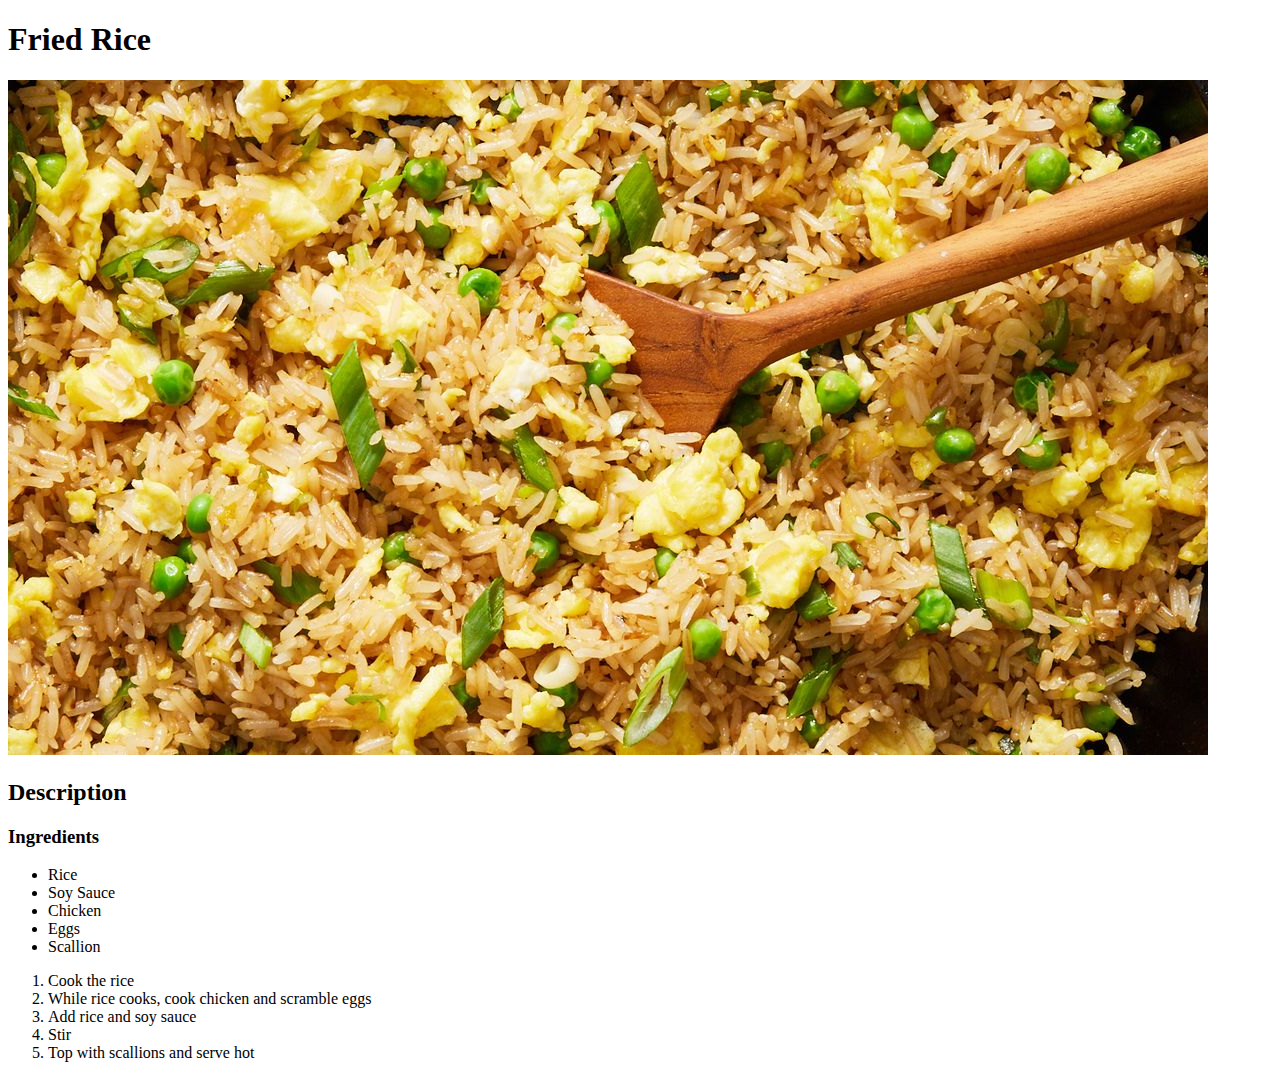
==== recipes/friedRice.html @ 1565173d "create main landing page and fried rice page" ====
<!DOCTYPE html>
<html lang="en">
<head>
    <meta charset="UTF-8">
    <meta name="viewport" content="width=device-width, initial-scale=1.0">
    <title>Document</title>
</head>
<body>
    <h1>Fried Rice</h1>
    <img src="fried_rice_pic.jpeg" alt="Tasty Fried Rice with a Spatula flipping through the food">
    <h2>Description</h2>
    <h3>Ingredients</h3>
    <ul>
        <li> Rice </li>
        <li> Soy Sauce </li>
        <li> Chicken </li>
        <li> Eggs </li>
        <li> Scallion </li>
    </ul>
    <ol>
        <li> Cook the rice </li>
        <li> While rice cooks, cook chicken and scramble eggs </li>
        <li> Add rice and soy sauce </li>
        <li> Stir </li>
        <li> Top with scallions and serve hot </li>
    </ol>
</body>
</html>
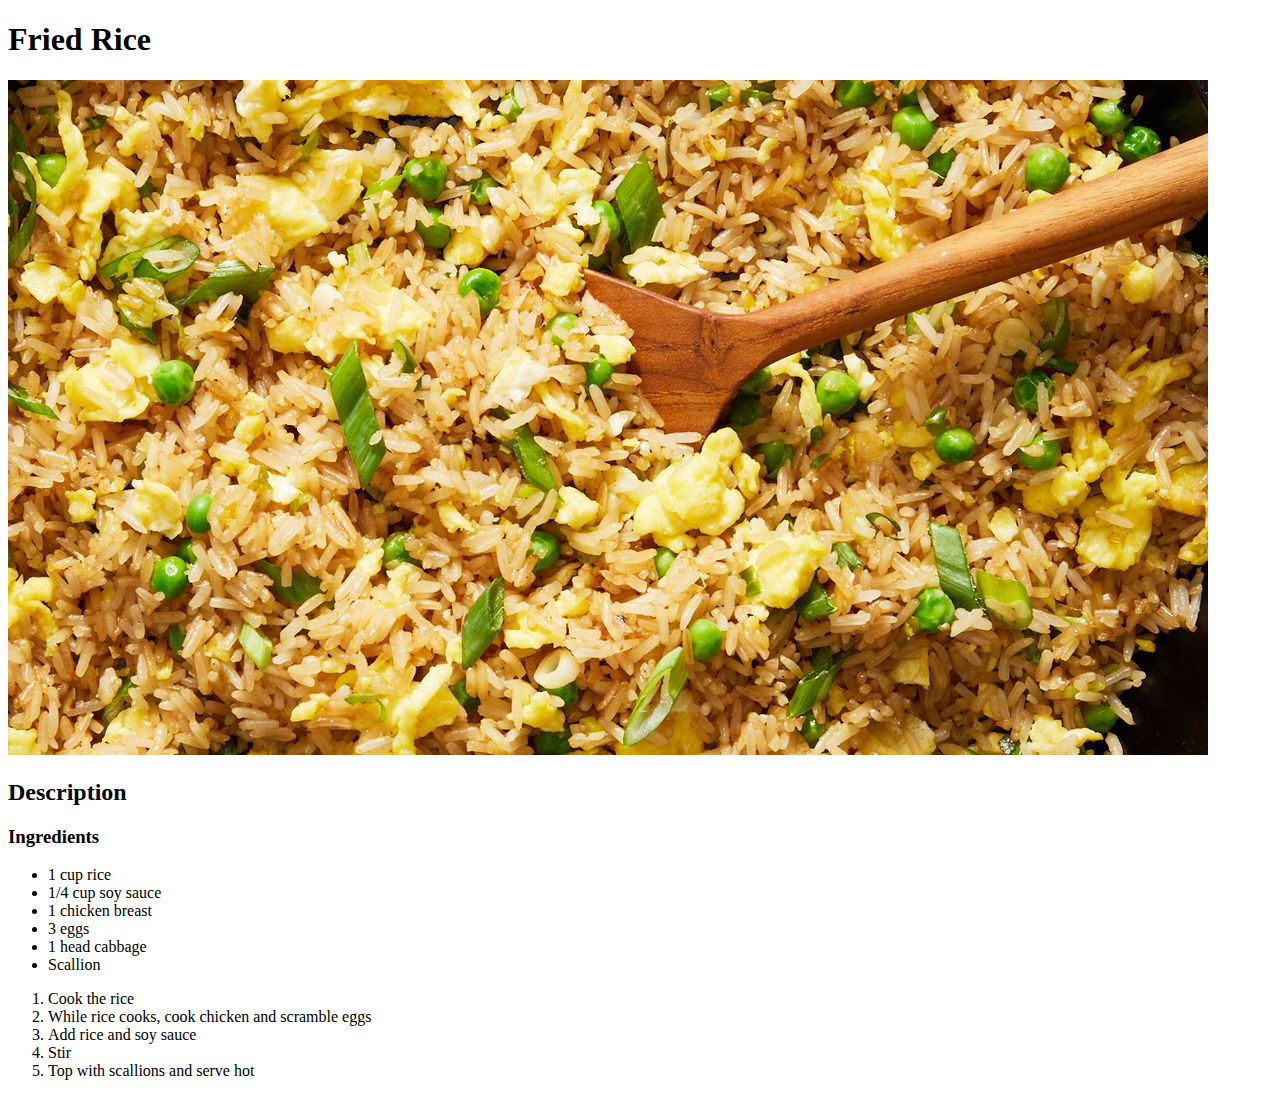
==== commit c16ef058: "Add two more recipe pages" ====
--- a/recipes/friedRice.html
+++ b/recipes/friedRice.html
@@ -7,14 +7,15 @@
 </head>
 <body>
     <h1>Fried Rice</h1>
-    <img src="fried_rice_pic.jpeg" alt="Tasty Fried Rice with a Spatula flipping through the food">
+    <img src="friedRicePicture.jpeg" alt="Tasty Fried Rice with a Spatula flipping through the food">
     <h2>Description</h2>
     <h3>Ingredients</h3>
     <ul>
-        <li> Rice </li>
-        <li> Soy Sauce </li>
-        <li> Chicken </li>
-        <li> Eggs </li>
+        <li> 1 cup rice </li>
+        <li> 1/4 cup soy sauce </li>
+        <li> 1 chicken breast </li>
+        <li> 3 eggs </li>
+        <li> 1 head cabbage</li>
         <li> Scallion </li>
     </ul>
     <ol>
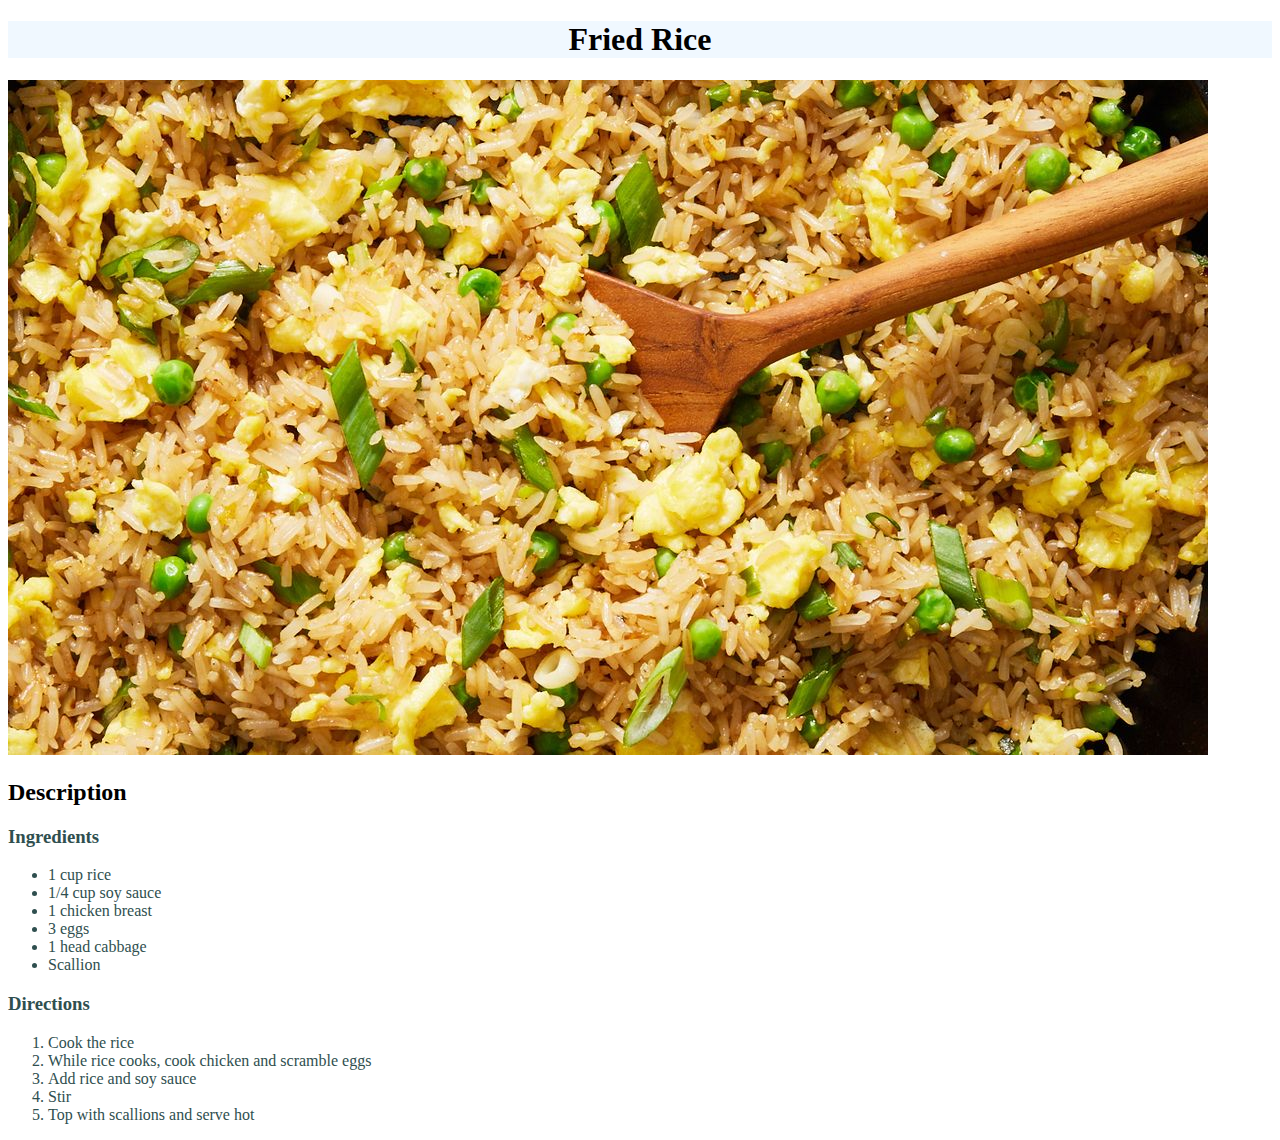
==== commit 6ad7ee0d: "added some silly styling for practice" ====
--- a/recipes/friedRice.html
+++ b/recipes/friedRice.html
@@ -3,27 +3,31 @@
 <head>
     <meta charset="UTF-8">
     <meta name="viewport" content="width=device-width, initial-scale=1.0">
-    <title>Document</title>
+    <title>Fried Rice</title>
+    <link rel="stylesheet" href="../style.css"/>
 </head>
 <body>
-    <h1>Fried Rice</h1>
+    <h1 class="recipeName">Fried Rice</h1>
     <img src="friedRicePicture.jpeg" alt="Tasty Fried Rice with a Spatula flipping through the food">
     <h2>Description</h2>
-    <h3>Ingredients</h3>
-    <ul>
-        <li> 1 cup rice </li>
-        <li> 1/4 cup soy sauce </li>
-        <li> 1 chicken breast </li>
-        <li> 3 eggs </li>
-        <li> 1 head cabbage</li>
-        <li> Scallion </li>
-    </ul>
-    <ol>
-        <li> Cook the rice </li>
-        <li> While rice cooks, cook chicken and scramble eggs </li>
-        <li> Add rice and soy sauce </li>
-        <li> Stir </li>
-        <li> Top with scallions and serve hot </li>
-    </ol>
+    <div class="text">
+        <h3>Ingredients</h3>
+        <ul>
+            <li> 1 cup rice </li>
+            <li> 1/4 cup soy sauce </li>
+            <li> 1 chicken breast </li>
+            <li> 3 eggs </li>
+            <li> 1 head cabbage</li>
+            <li> Scallion </li>
+        </ul>
+        <h3>Directions</h3>
+        <ol>
+            <li> Cook the rice </li>
+            <li> While rice cooks, cook chicken and scramble eggs </li>
+            <li> Add rice and soy sauce </li>
+            <li> Stir </li>
+            <li> Top with scallions and serve hot </li>
+        </ol>
+    </div>
 </body>
 </html>--- a/style.css
+++ b/style.css
@@ -0,0 +1,13 @@
+.recipeName {
+    font-weight: bold;
+    background-color: aliceblue;
+    text-align: center;
+}
+
+.desc {
+    text-align: center;
+}
+
+.text {
+    color:darkslategray
+}